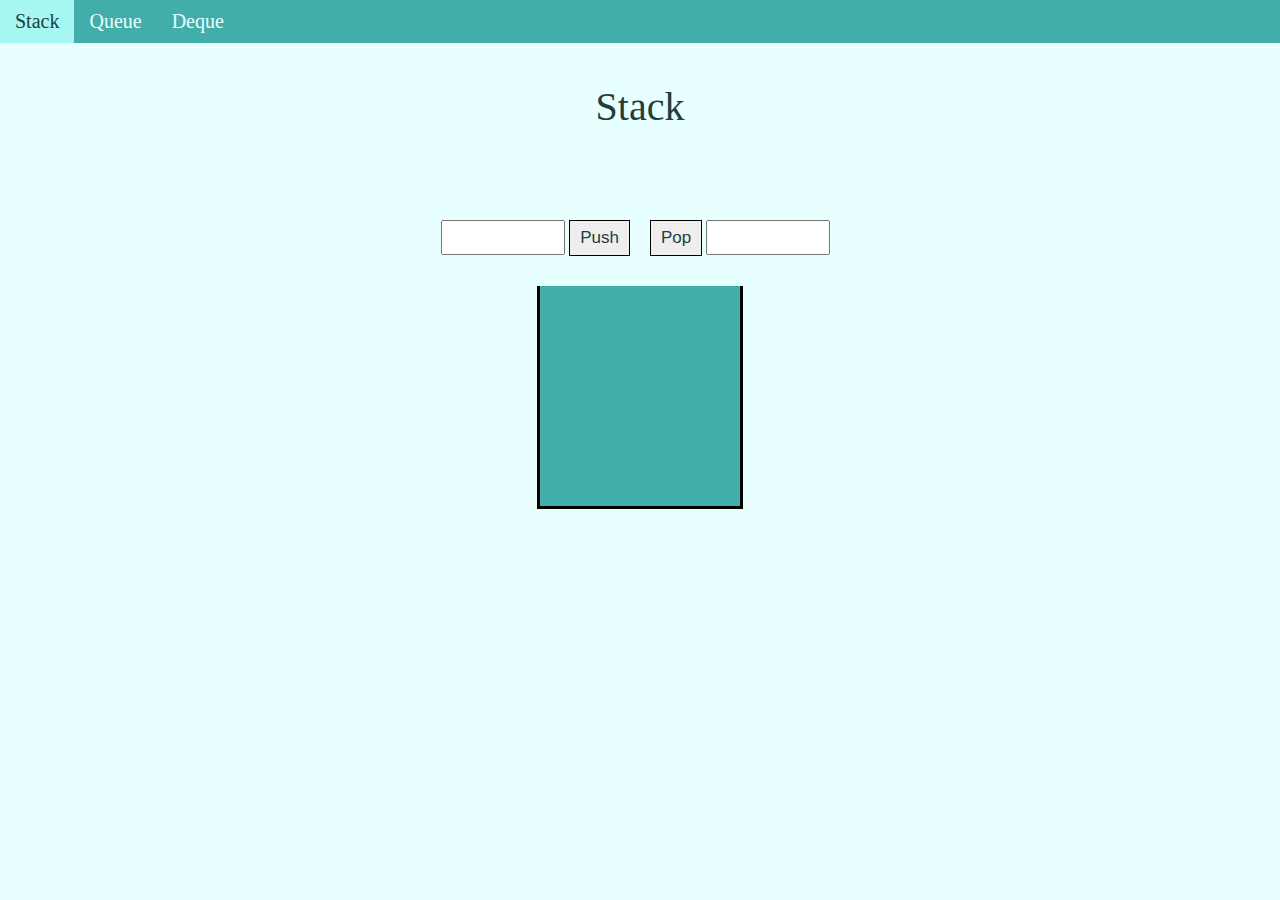
==== index.html @ 812aa38c "prepare site for github pages" ====
<!DOCTYPE html>
<html>
<head>
<link rel="stylesheet" href="style.css">
<style>
  #stack-container {
    display: flex;
    justify-content: center;
    margin-top: 20px;
  }
  .stack {
    display: flex;
    flex-direction: column-reverse; 
    min-height: 200px;
    padding-top: 20px;
    width: 200px;
    background-color: #41aea9;   
    border: 3px solid black;
    border-top: none;
    font-size: 30px;
  }
  .element {
    overflow: hidden;
    word-break: break-all;
    border: 1px solid black;
    text-align: center;
    margin: 0 3px 3px;
    color: #213e3b;
    background-color: #a6f6f1;
    padding: 5px 10px;
  }
</style>

<script src="stack.js"></script>
</head>

<body>
<div class="nav-bar">
  <a class="nav" href="index.html">Stack</a>
  <a class="nav" href="queue.html">Queue</a>
  <a class="nav" href="deque.html">Deque</a>
</div>
<div class="header">Stack</div>
<div class="actions">
  <div class="left">
    <input id="new-element" type="text" onKeyUp="handleInput()" />
    <button id="push-button" type="button" onclick="handlePush()" disabled>Push</button>
  </div>
  <div class="right">
    <button id="pop-button" type="button" onclick="handlePop()" disabled>Pop</button>
    <input id="popped-element" type="text" readonly />
  </div>
</div>
<div id="stack-container"></div>

<script type="text/javascript">
  var s = newStack();
  el("stack-container").innerHTML = render(s);

  function handlePush() {
    push(s, el("new-element").value);
    el("stack-container").innerHTML = render(s);
    el("pop-button").disabled = false;
  }

  function handlePop() {
    var e = pop(s);
    el("popped-element").value = e;
    el("stack-container").innerHTML = render(s);
    if (isEmpty(s)) {
      el("pop-button").disabled = true;
    }
  }

  function isStrEmpty(v) {
    return /^\s*$/.test(v);
  }

  function handleInput() {
    if (isStrEmpty(el("new-element").value)) {
      el("push-button").disabled = true;
    } else {
      el("push-button").disabled = false;
      if (this.event.code === "Enter") {
        handlePush();
      }
    }
  }

  function el(id) {
    return document.getElementById(id);
  }
</script>

</body>
</html>
---- style.css ----
body {
  background-color: #e8ffff;
  margin: 0;
  padding-bottom: 20px;
}
a {
  text-decoration: none;
  color: inherit;
}
.nav-bar {
  background-color: #41aea9; 
  display: flex;
  font-size: 20px;
  color: #e8ffff;
}
.nav {
  padding: 10px 15px;
}
.nav:hover {
  background-color:#a6f6f1;
  color: #213e3b;
}
button {
  cursor: pointer;
  background-color: #41aea9;
  border: 1px solid black; 
  color: #e8ffff;
  padding: 7px 10px;
  text-align: center;
  font-size: 17px;
}
button:disabled {
  cursor: not-allowed;
  background-color: #eee;
  color: #213e3b;
}
input {
  font-size: 15px;
  padding: 7px 10px;
  width: 100px;
}
.header {
  text-align: center;
  font-size: 40px;
  color: #213e3b;
  padding: 40px 0 80px;
}
.actions {
  display: flex;
}
.left, .right {
  width: 50%;
  padding: 10px;
}
.left {
  text-align: right;
}
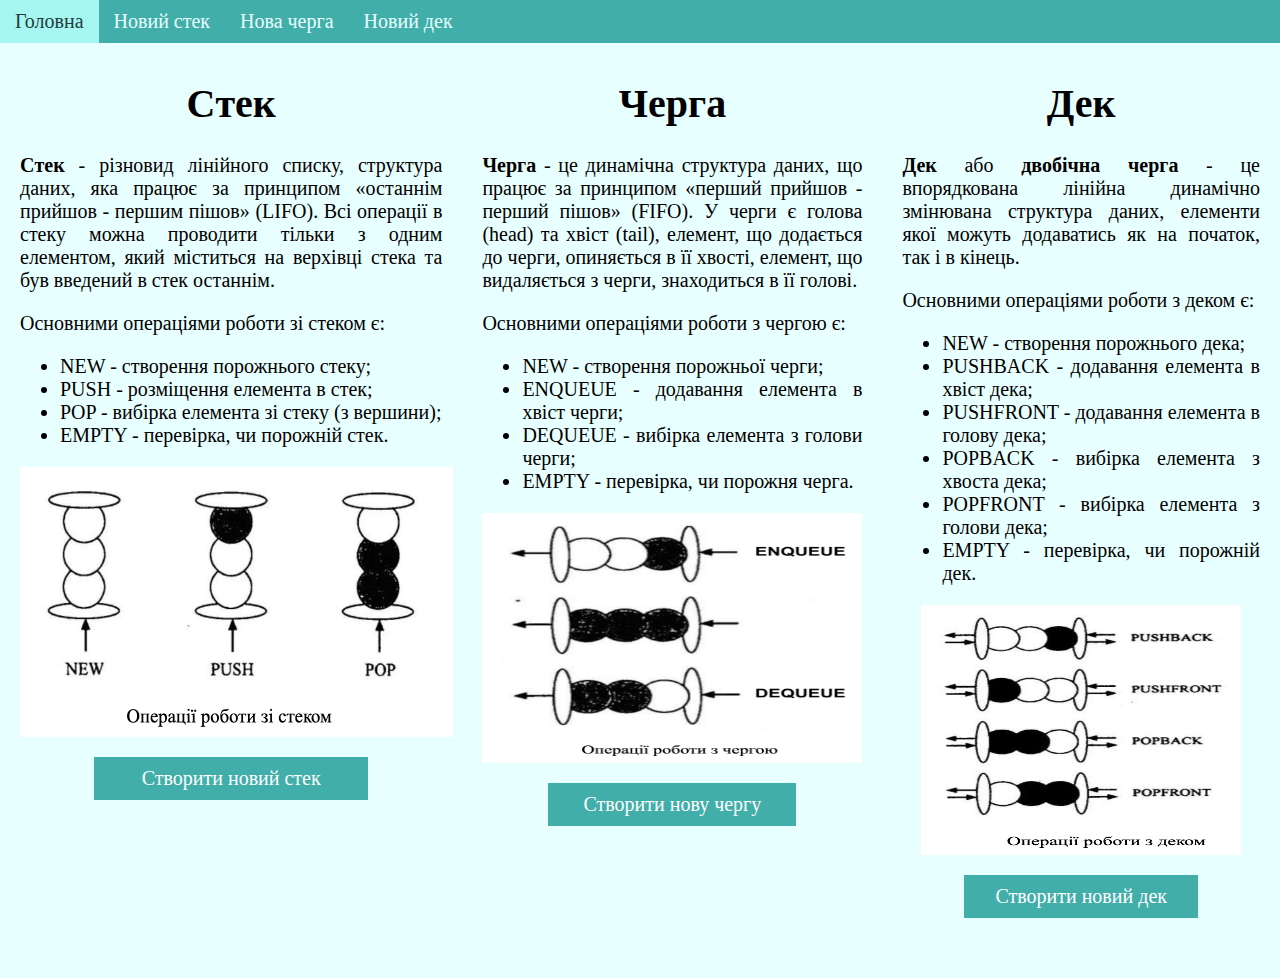
==== commit 83d7d594: "Add main page" ====
--- a/index.html
+++ b/index.html
@@ -3,94 +3,112 @@
 <head>
 <link rel="stylesheet" href="style.css">
 <style>
-  #stack-container {
-    display: flex;
-    justify-content: center;
-    margin-top: 20px;
-  }
-  .stack {
-    display: flex;
-    flex-direction: column-reverse; 
-    min-height: 200px;
-    padding-top: 20px;
-    width: 200px;
-    background-color: #41aea9;   
-    border: 3px solid black;
-    border-top: none;
-    font-size: 30px;
-  }
-  .element {
-    overflow: hidden;
-    word-break: break-all;
-    border: 1px solid black;
-    text-align: center;
-    margin: 0 3px 3px;
-    color: #213e3b;
-    background-color: #a6f6f1;
-    padding: 5px 10px;
-  }
+.flex-container {
+  display: flex;
+} 
+.stack {
+  width: 33%;
+  margin: 20px;
+  margin-top: 10px;
+  text-align: justify;
+  font-size: 20px;
+} 
+.queue {
+  width: 33%;
+  margin: 20px;
+  margin-top: 10px;
+  text-align: justify;
+  font-size: 20px;
+}
+.dequeue {
+  width: 33%;
+  margin: 20px;
+  margin-top: 10px;
+  text-align: justify;
+  font-size: 20px;
+}
+.head {
+  text-align: center;
+}
+.pictures {
+  display: block;
+  margin: 0 auto;
+}
+.button {
+  display: block;
+  width: 60%;
+  margin: 20px auto;
+  padding: 10px;
+  background-color: #41aea9;
+  color: white;
+  text-align: center;
+  font-size: 20px;
+  cursor: pointer;
+
+}
 </style>
 
-<script src="stack.js"></script>
+
 </head>
 
 <body>
+
 <div class="nav-bar">
-  <a class="nav" href="index.html">Stack</a>
-  <a class="nav" href="queue.html">Queue</a>
-  <a class="nav" href="deque.html">Deque</a>
+  <a class="nav" href="index.html">Головна</a>
+  <a class="nav" href="stack.html">Новий стек</a>
+  <a class="nav" href="queue.html">Нова черга</a>
+  <a class="nav" href="deque.html">Новий дек</a>
 </div>
-<div class="header">Stack</div>
-<div class="actions">
-  <div class="left">
-    <input id="new-element" type="text" onKeyUp="handleInput()" />
-    <button id="push-button" type="button" onclick="handlePush()" disabled>Push</button>
-  </div>
-  <div class="right">
-    <button id="pop-button" type="button" onclick="handlePop()" disabled>Pop</button>
-    <input id="popped-element" type="text" readonly />
-  </div>
+<div class="flex-container">
+<div class="stack">
+  <h1 class="head">Cтек</h1>
+  <p><strong>Cтек</strong> - різновид лінійного списку, структура даних, яка працює за принципом «останнім прийшов - першим пішов» (LIFO). Всі операції в стеку можна проводити тільки з одним елементом, який міститься на верхівці стека та був введений в стек останнім. 
+  </p>
+  <p>
+  Основними операціями роботи зі стеком є: 
+  <ul><li>NEW - створення порожнього стеку;</li>
+  <li>PUSH - розміщення елемента в стек;</li>
+  <li>POP - вибірка елемента зі стеку (з вершини);</li>
+  <li>EMPTY - перевірка, чи порожній стек.</li>
+  </ul>
+  </p> 
+  <img class="pictures" src="stack.png" alt="Stack" width="433" height="270">
+  <a href="stack.html" class="button">Створити новий стек</a>
 </div>
-<div id="stack-container"></div>
 
-<script type="text/javascript">
-  var s = newStack();
-  el("stack-container").innerHTML = render(s);
+<div class="queue">
+  <h1 class="head">Черга</h1>
+  <p><strong>Черга</strong> - це динамічна структура даних, що працює за принципом «перший прийшов - перший пішов» (FIFO). У черги є голова (head) та хвіст (tail), елемент, що додається до черги, опиняється в її хвості, елемент, що видаляється з черги, знаходиться в її голові.
+  </p>
+  <p>
+  Основними операціями роботи з чергою є: 
+  <ul><li>NEW - створення порожньої черги;</li>
+  <li>ENQUEUE - додавання елемента в хвіст черги;</li>
+  <li>DEQUEUE - вибірка елемента з голови черги;</li>
+  <li>EMPTY - перевірка, чи порожня черга.</li>
+  </ul>
+  </p> 
+  <img class="pictures" src="queue.png" alt="Queue" width="380" height="250">
+  <a href="queue.html" class="button">Створити нову чергу</a>
+</div>
 
-  function handlePush() {
-    push(s, el("new-element").value);
-    el("stack-container").innerHTML = render(s);
-    el("pop-button").disabled = false;
-  }
-
-  function handlePop() {
-    var e = pop(s);
-    el("popped-element").value = e;
-    el("stack-container").innerHTML = render(s);
-    if (isEmpty(s)) {
-      el("pop-button").disabled = true;
-    }
-  }
-
-  function isStrEmpty(v) {
-    return /^\s*$/.test(v);
-  }
-
-  function handleInput() {
-    if (isStrEmpty(el("new-element").value)) {
-      el("push-button").disabled = true;
-    } else {
-      el("push-button").disabled = false;
-      if (this.event.code === "Enter") {
-        handlePush();
-      }
-    }
-  }
-
-  function el(id) {
-    return document.getElementById(id);
-  }
-</script>
-
+<div class="dequeue">
+  <h1 class="head">Дек</h1>
+  <p><strong>Дек</strong> або <strong>двобічна черга</strong> - це впорядкована лінійна динамічно змінювана структура даних, елементи якої можуть додаватись як на початок, так і в кінець.
+  </p>
+  <p>
+  Основними операціями роботи з деком є: 
+  <ul><li>NEW - створення порожнього дека;</li>
+  <li>PUSHBACK - додавання елемента в хвіст дека;</li>
+  <li>PUSHFRONT - додавання елемента в голову дека;</li>
+  <li>POPBACK - вибірка елемента з хвоста дека;</li>
+  <li>POPFRONT - вибірка елемента з голови дека;</li>
+  <li>EMPTY - перевірка, чи порожній дек.</li>
+  </ul>
+  </p> 
+  <img class="pictures" src="dequeue.png" alt="Dequeue" width="320" height="250">
+  <a href="deque.html" class="button">Створити новий дек</a>
+</div>
+</div>
 </body>
 </html>
